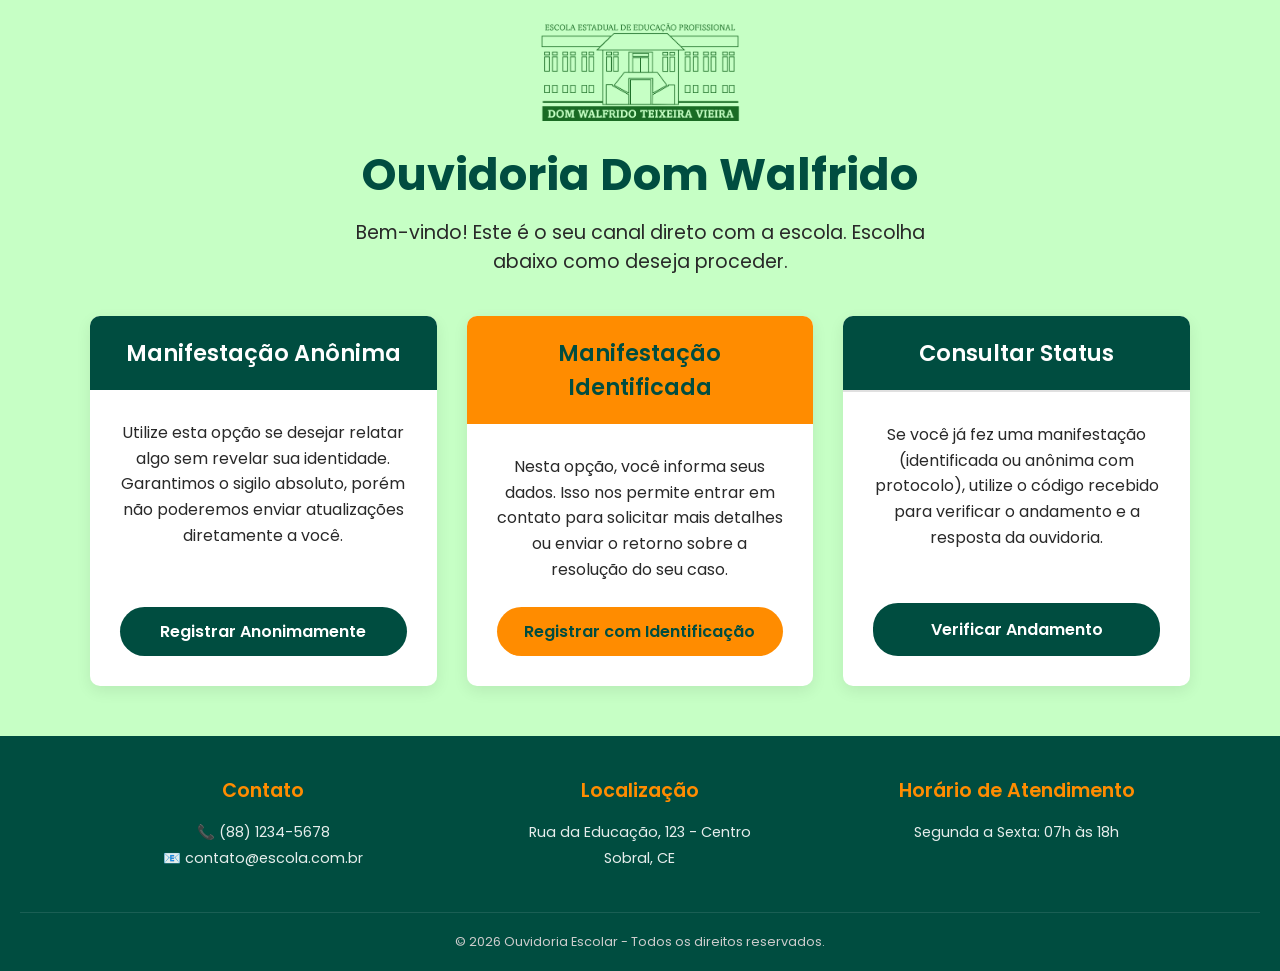
==== index.html @ 15848c96 "Primeiro commit" ====
<!DOCTYPE html>
<html lang="pt-br">
<head>
    <meta charset="UTF-8">
    <meta name="viewport" content="width=device-width, initial-scale=1.0">
    <title>Ouvidoria DW</title>
    <link rel="stylesheet" href="style.css">
    <link href="https://fonts.googleapis.com/css2?family=Poppins:wght@400;600;700&display=swap" rel="stylesheet">
</head>
<body>

    <main class="container">
        <header class="header">
            <img src="VERDE.png" alt="Logo da Escola" class="logo-escola">
            <h1>Ouvidoria Dom Walfrido</h1>
            <p class="boas-vindas">Bem-vindo! Este é o seu canal direto com a escola. Escolha abaixo como deseja proceder.</p>
        </header>

        <section class="opcoes-container">
            
            <div class="opcao-card">
                <div class="card-header color-verde">
                    <h2>Manifestação Anônima</h2>
                </div>
                <div class="card-body">
                    <p>Utilize esta opção se desejar relatar algo sem revelar sua identidade. Garantimos o sigilo absoluto, porém não poderemos enviar atualizações diretamente a você.</p>
                    <a href="#" class="btn btn-verde">Registrar Anonimamente</a>
                </div>
            </div>

            <div class="opcao-card">
                <div class="card-header color-laranja">
                    <h2>Manifestação Identificada</h2>
                </div>
                <div class="card-body">
                    <p>Nesta opção, você informa seus dados. Isso nos permite entrar em contato para solicitar mais detalhes ou enviar o retorno sobre a resolução do seu caso.</p>
                    <a href="#" class="btn btn-laranja">Registrar com Identificação</a>
                </div>
            </div>

            <div class="opcao-card">
                <div class="card-header color-branco">
                    <h2>Consultar Status</h2>
                </div>
                <div class="card-body">
                    <p>Se você já fez uma manifestação (identificada ou anônima com protocolo), utilize o código recebido para verificar o andamento e a resposta da ouvidoria.</p>
                    <a href="#" class="btn btn-borda">Verificar Andamento</a>
                </div>
            </div>

        </section>
    </main>
<footer class="footer">
        <div class="footer-content">
            <div class="footer-section">
                <h3>Contato</h3>
                <p>📞 (88) 1234-5678</p>
                <p>📧 contato@escola.com.br</p>
            </div>
            
            <div class="footer-section">
                <h3>Localização</h3>
                <p>Rua da Educação, 123 - Centro</p>
                <p>Sobral, CE</p>
            </div>

            <div class="footer-section">
                <h3>Horário de Atendimento</h3>
                <p>Segunda a Sexta: 07h às 18h</p>
            </div>
        </div>
        
        <div class="footer-bottom">
            <p>&copy; 2026 Ouvidoria Escolar - Todos os direitos reservados.</p>
        </div>
    </footer>
</body>
</html>
---- style.css ----
/* Configurações Gerais e Reset */
* {
    margin: 0;
    padding: 0;
    box-sizing: border-box;
}

body {
    font-family: 'Poppins', sans-serif; /* Fonte moderna e legível */
    background-color: #c6ffc5; /* Fundo claro para contraste */
    display: flex;
    justify-content: center;
    align-items: center;
    min-height: 100vh;
    padding: 0px;
    margin: 0;
    flex-direction: column;
    min-height: 100vh;
    width: 100%;
}

/* Container Principal */
.container {
    max-width: 1100px;
    width: 100%;
}

/* Cabeçalho da Página */
.header {
    text-align: center;
    margin-bottom: 50px;
}
/* Estilização da Logo */
.logo-escola {
    max-width: 200px; /* Ajuste o tamanho conforme necessário */
    height: auto;     /* Mantém a proporção da imagem */
    margin-top: 20px;
    margin-bottom: 20px; /* Espaço entre a logo e o título */
    display: block;   /* Garante que ela se comporte como bloco */
    margin-left: auto;
    margin-right: auto;
    align-self: center;
}

/* Ajuste opcional no Header para centralizar tudo perfeitamente */
.header {
    text-align: center;
    margin-bottom: 40px;
    display: flex;
    flex-direction: column;
    align-items: center;
}
.header h1 {
    color: #004d40; /* Verde Escuro */
    font-size: 2.8rem;
    font-weight: 700;
    margin-bottom: 10px;
}

.header .boas-vindas {
    color: #292929;
    font-size: 1.2rem;
    max-width: 600px;
    margin: 0 auto;
}

/* Container das Opções (Layout em Grade) */
.opcoes-container {
    display: grid;
    grid-template-columns: repeat(auto-fit, minmax(300px, 1fr));
    gap: 30px; /* Espaço entre os cards */
}

/* Estilo Geral do Card (Div de Opção) */
.opcao-card {
    background-color: white;
    border-radius: 10px;
    box-shadow: 0 5px 15px rgba(0, 0, 0, 0.08); /* Sombra suave */
    display: flex;
    flex-direction: column;
    overflow: hidden; /* Garante que o header respeite o border-radius */
    transition: transform 0.3s ease;
}

.opcao-card:hover {
    transform: translateY(-5px); /* Efeito de flutuar ao passar o mouse */
}

/* Cabeçalho do Card */
.card-header {
    padding: 20px;
    text-align: center;
}

.card-header h2 {
    font-size: 1.4rem;
    font-weight: 600;
}

/* Corpo do Card */
.card-body {
    padding: 30px;
    display: flex;
    flex-direction: column;
    justify-content: space-between; /* Empurra o botão para o final */
    flex-grow: 1; /* Garante que todos os corpos tenham a mesma altura */
}

.card-body p {
    color: #292929;
    line-height: 1.6;
    font-size: 1rem;
    margin-bottom: 25px;
    justify-content: center;
    text-align:center;
    align-items: center;
}

/* Estilo Geral dos Botões */
.btn {
    display: inline-block;
    padding: 12px 20px;
    border-radius: 25px;
    text-decoration: none;
    font-weight: 600;
    font-size: 1rem;
    text-align: center;
    transition: background-color 0.3s ease, color 0.3s ease;
}

/* Cores específicas (Header e Botão) */

/* Verde */
.color-verde {
    background-color: #004d40; /* Verde Escuro */
}
.color-verde h2 {
    color: white;
}
.btn-verde {
    background-color: #004d40;
    color: white;
}
.btn-verde:hover {
    background-color: #00332c;
}

/* Laranja */
.color-laranja {
    background-color: #ff8c00; /* Laranja */
}
.color-laranja h2 {
    color: #004d40; /* Texto escuro para contraste no laranja */
}
.btn-laranja {
    background-color: #ff8c00;
    color: #004d40;
}
.btn-laranja:hover {
    background-color: #e67e00;
}

/* Branco (Borda/Status) */
.color-branco {
    background-color: #004d40;
    border-bottom: 2px solid #e0e0e0;
}
.color-branco h2 {
    color: #ffffff;
}
.btn-borda {
    background-color: #004d40;
    color:  white;
    border: 2px solid #004d40;
}
.btn-borda:hover {
    background-color: #00332c;
    color: white;
}

/* Responsividade para telas muito pequenas */
@media (max-width: 650px) {
    .header h1 {
        font-size: 2rem;
    }
    .opcoes-container {
        grid-template-columns: 1fr; /* Uma coluna só */
    }
}
/* Estilização do Rodapé */
.footer {
    background-color: #004d40; /* Verde Escuro */
    color: white;
    padding: 40px 20px 20px;
    margin-top: 50px; /* Espaço entre o conteúdo e o rodapé */
    width: 100%;
}

.footer-content {
    max-width: 1100px;
    margin: 0 auto;
    display: grid;
    grid-template-columns: repeat(auto-fit, minmax(200px, 1fr));
    gap: 30px;
    text-align: center;
}

.footer-section h3 {
    color: #ff8c00; /* Laranja para destaque nos títulos */
    margin-bottom: 15px;
    font-size: 1.2rem;
    font-weight: 600;
}

.footer-section p {
    font-size: 0.9rem;
    line-height: 1.8;
    opacity: 0.9;
}

/* Linha final de direitos autorais */
.footer-bottom {
    text-align: center;
    margin-top: 40px;
    padding-top: 20px;
    border-top: 1px solid rgba(255, 255, 255, 0.1);
    font-size: 0.8rem;
    color: #ccc;
}

/* Pequeno ajuste no body para o rodapé colar no final se a página tiver pouco conteúdo */
body {
    flex-direction: column;
}

main {
    flex: 1; /* Faz o conteúdo principal ocupar o espaço disponível */
}
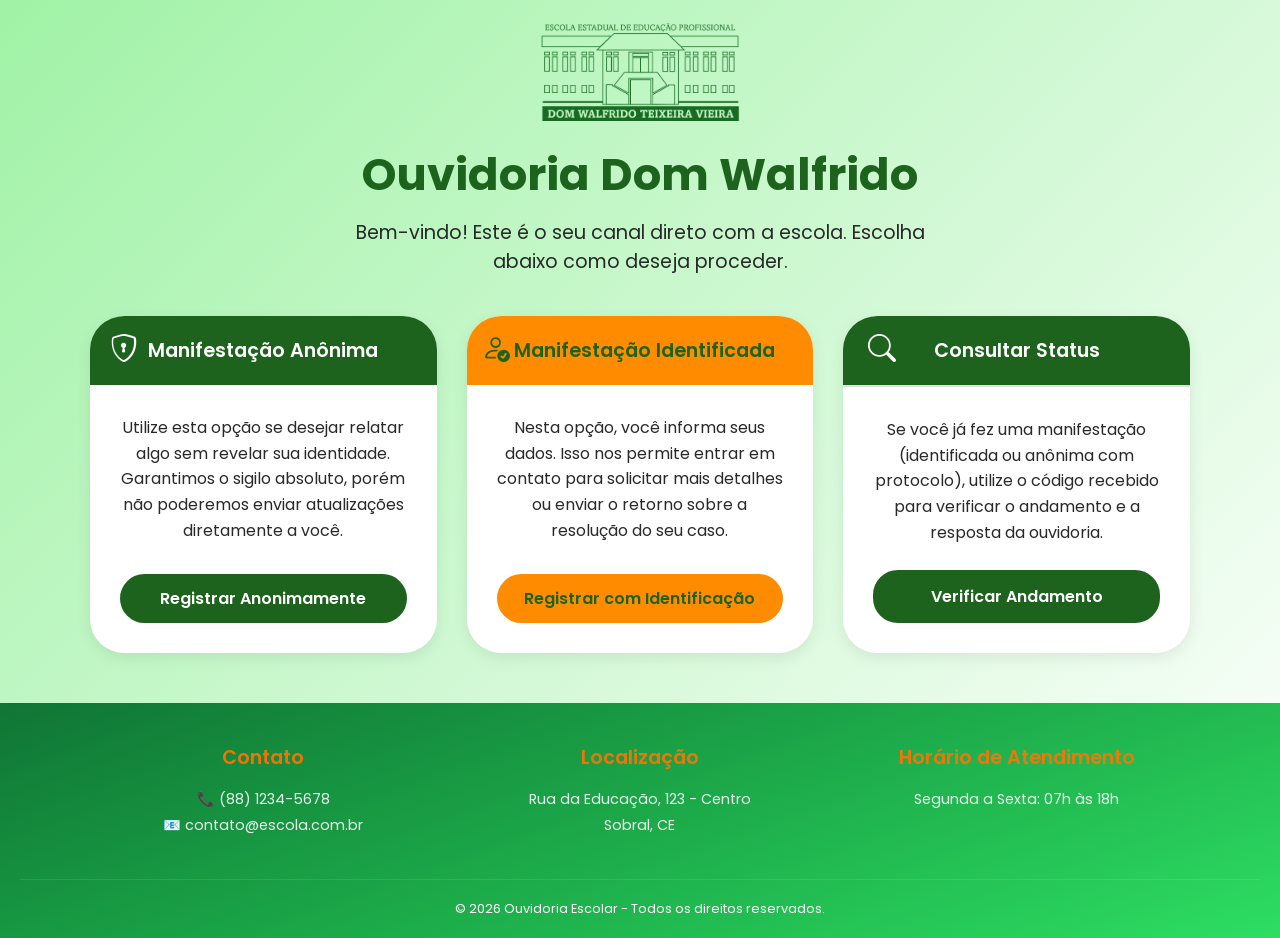
==== commit f478f621: "desing novo" ====
--- a/index.html
+++ b/index.html
@@ -4,6 +4,7 @@
     <meta charset="UTF-8">
     <meta name="viewport" content="width=device-width, initial-scale=1.0">
     <title>Ouvidoria DW</title>
+      <link href="https://cdn.jsdelivr.net/npm/bootstrap-icons@1.10.5/font/bootstrap-icons.css" rel="stylesheet">
     <link rel="stylesheet" href="style.css">
     <link href="https://fonts.googleapis.com/css2?family=Poppins:wght@400;600;700&display=swap" rel="stylesheet">
 </head>
@@ -21,6 +22,7 @@
             <div class="opcao-card">
                 <div class="card-header color-verde">
                     <h2>Manifestação Anônima</h2>
+                    <div class="icon"><i class="bi bi-shield-lock"></i></div>
                 </div>
                 <div class="card-body">
                     <p>Utilize esta opção se desejar relatar algo sem revelar sua identidade. Garantimos o sigilo absoluto, porém não poderemos enviar atualizações diretamente a você.</p>
@@ -30,8 +32,15 @@
 
             <div class="opcao-card">
                 <div class="card-header color-laranja">
-                    <h2>Manifestação Identificada</h2>
+                    <h2 class="ident_h2">Manifestação Identificada</h2>
+                    <div class="icon">
+                    <i class="bi bi-person-check">
+                </i>
+                
+               </div>
+                </i>
                 </div>
+                 
                 <div class="card-body">
                     <p>Nesta opção, você informa seus dados. Isso nos permite entrar em contato para solicitar mais detalhes ou enviar o retorno sobre a resolução do seu caso.</p>
                     <a href="#" class="btn btn-laranja">Registrar com Identificação</a>
@@ -41,6 +50,7 @@
             <div class="opcao-card">
                 <div class="card-header color-branco">
                     <h2>Consultar Status</h2>
+                         <div class="icon"><i class="bi bi-search"></i></div>
                 </div>
                 <div class="card-body">
                     <p>Se você já fez uma manifestação (identificada ou anônima com protocolo), utilize o código recebido para verificar o andamento e a resposta da ouvidoria.</p>
--- a/style.css
+++ b/style.css
@@ -7,7 +7,8 @@
 
 body {
     font-family: 'Poppins', sans-serif; /* Fonte moderna e legível */
-    background-color: #c6ffc5; /* Fundo claro para contraste */
+      background: linear-gradient(135deg,#a0f2a6 0%, #ffffff 100%);
+  min-height: 100vh;
     display: flex;
     justify-content: center;
     align-items: center;
@@ -51,7 +52,7 @@
     align-items: center;
 }
 .header h1 {
-    color: #004d40; /* Verde Escuro */
+    color: #1e631d; /* Verde Escuro */
     font-size: 2.8rem;
     font-weight: 700;
     margin-bottom: 10px;
@@ -74,13 +75,39 @@
 /* Estilo Geral do Card (Div de Opção) */
 .opcao-card {
     background-color: white;
-    border-radius: 10px;
+    border-radius: 10%;
     box-shadow: 0 5px 15px rgba(0, 0, 0, 0.08); /* Sombra suave */
     display: flex;
     flex-direction: column;
     overflow: hidden; /* Garante que o header respeite o border-radius */
     transition: transform 0.3s ease;
-}
+    position: relative;
+}
+  .icon  {
+    position: absolute;
+    left: 5px;         /* Distância da borda esquerda */
+    top: 10%;           /* Move para o meio */
+    transform: translateY(-50%); /* Ajuste fino para centralizar real */
+    font-size: 28px;
+   
+    
+    }
+    .color-laranja i {
+        color: #1e631d;
+        margin-right: 20px;
+     margin-left:10px;
+    }
+    .color-verde i {
+        color: #ffffff;
+        margin-right: auto;
+     margin-left:15px;
+    }
+    
+        .color-branco i {
+        color: #ffffff;
+        margin-right: auto;
+     margin-left:20px;
+    }
 
 .opcao-card:hover {
     transform: translateY(-5px); /* Efeito de flutuar ao passar o mouse */
@@ -90,13 +117,17 @@
 .card-header {
     padding: 20px;
     text-align: center;
+    
 }
 
 .card-header h2 {
-    font-size: 1.4rem;
+    font-size: 1.2rem;
     font-weight: 600;
-}
-
+    
+}
+.ident_h2{
+    margin-left:10px;
+}
 /* Corpo do Card */
 .card-body {
     padding: 30px;
@@ -132,17 +163,17 @@
 
 /* Verde */
 .color-verde {
-    background-color: #004d40; /* Verde Escuro */
+    background-color: #1e631d; /* Verde Escuro */
 }
 .color-verde h2 {
     color: white;
 }
 .btn-verde {
-    background-color: #004d40;
+    background-color: #1e631d;
     color: white;
 }
 .btn-verde:hover {
-    background-color: #00332c;
+    background-color:green;
 }
 
 /* Laranja */
@@ -150,31 +181,31 @@
     background-color: #ff8c00; /* Laranja */
 }
 .color-laranja h2 {
-    color: #004d40; /* Texto escuro para contraste no laranja */
+    color: #1e631d; /* Texto escuro para contraste no laranja */
 }
 .btn-laranja {
     background-color: #ff8c00;
-    color: #004d40;
+    color: #1e631d;
 }
 .btn-laranja:hover {
-    background-color: #e67e00;
+    background-color: #ffa73b;
 }
 
 /* Branco (Borda/Status) */
 .color-branco {
-    background-color: #004d40;
+    background-color: #1e631d;
     border-bottom: 2px solid #e0e0e0;
 }
 .color-branco h2 {
     color: #ffffff;
 }
 .btn-borda {
-    background-color: #004d40;
+    background-color: #1e631d;
     color:  white;
-    border: 2px solid #004d40;
+    border: 2px solid #1e631d;
 }
 .btn-borda:hover {
-    background-color: #00332c;
+    background-color: green;
     color: white;
 }
 
@@ -189,8 +220,8 @@
 }
 /* Estilização do Rodapé */
 .footer {
-    background-color: #004d40; /* Verde Escuro */
-    color: white;
+    background: linear-gradient(160deg, #107535, #09d847d9);
+    color: #ffffff;
     padding: 40px 20px 20px;
     margin-top: 50px; /* Espaço entre o conteúdo e o rodapé */
     width: 100%;
@@ -206,7 +237,7 @@
 }
 
 .footer-section h3 {
-    color: #ff8c00; /* Laranja para destaque nos títulos */
+    color: #ff7300ee; /* Laranja para destaque nos títulos */
     margin-bottom: 15px;
     font-size: 1.2rem;
     font-weight: 600;
@@ -225,7 +256,7 @@
     padding-top: 20px;
     border-top: 1px solid rgba(255, 255, 255, 0.1);
     font-size: 0.8rem;
-    color: #ccc;
+    color: #ffffff;
 }
 
 /* Pequeno ajuste no body para o rodapé colar no final se a página tiver pouco conteúdo */
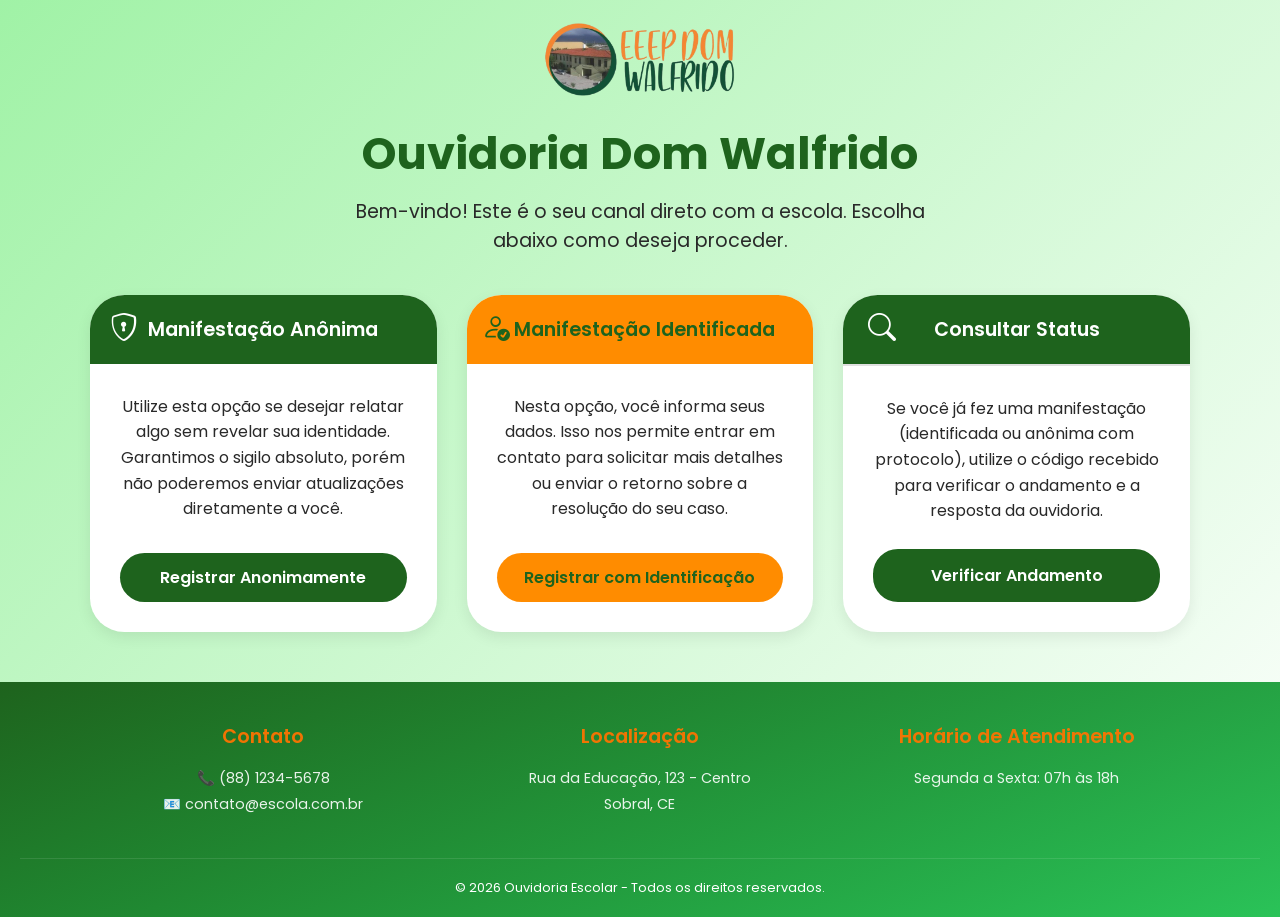
==== commit 360cd16b: "Atualizando design pagina principal" ====
--- a/index.html
+++ b/index.html
@@ -12,7 +12,7 @@
 
     <main class="container">
         <header class="header">
-            <img src="VERDE.png" alt="Logo da Escola" class="logo-escola">
+            <img src="logo_escola.png" alt="Logo da Escola" class="logo-escola">
             <h1>Ouvidoria Dom Walfrido</h1>
             <p class="boas-vindas">Bem-vindo! Este é o seu canal direto com a escola. Escolha abaixo como deseja proceder.</p>
         </header>
--- a/style.css
+++ b/style.css
@@ -220,7 +220,7 @@
 }
 /* Estilização do Rodapé */
 .footer {
-    background: linear-gradient(160deg, #107535, #09d847d9);
+    background: linear-gradient(160deg,  #1e631d, #05b83bd9);
     color: #ffffff;
     padding: 40px 20px 20px;
     margin-top: 50px; /* Espaço entre o conteúdo e o rodapé */
@@ -266,4 +266,61 @@
 
 main {
     flex: 1; /* Faz o conteúdo principal ocupar o espaço disponível */
+}
+/* Animações de Surgimento */
+@keyframes fadeInUp {
+    from {
+        opacity: 0;
+        transform: translateY(30px);
+    }
+    to {
+        opacity: 1;
+        transform: translateY(0);
+    }
+}
+
+@keyframes scaleIn {
+    from {
+        opacity: 0;
+        transform: scale(0.9);
+    }
+    to {
+        opacity: 1;
+        transform: scale(1);
+    }
+}
+
+/* Efeito de brilho sutil que percorre o card */
+@keyframes shine {
+    100% {
+        left: 125%;
+    }
+}
+.header {
+    animation: fadeInUp 0.8s ease-out forwards;
+}
+
+.opcao-card {
+    /* ... seu código anterior ... */
+    animation: scaleIn 0.6s ease-out backwards;
+}
+
+/* Delay cascata: cada card aparece um pouco depois do outro */
+.opcao-card:nth-child(1) { animation-delay: 0.2s; }
+.opcao-card:nth-child(2) { animation-delay: 0.4s; }
+.opcao-card:nth-child(3) { animation-delay: 0.6s; }
+.opcao-card::after {
+    content: "";
+    position: absolute;
+    top: 0;
+    left: -75%;
+    width: 50%;
+    height: 100%;
+    background: linear-gradient(to right, rgba(255,255,255,0) 0%, rgba(255,255,255,0.3) 100%);
+    transform: skewX(-25deg);
+    transition: 0.7s;
+}
+
+.opcao-card:hover::after {
+    animation: shine 0.75s;
 }
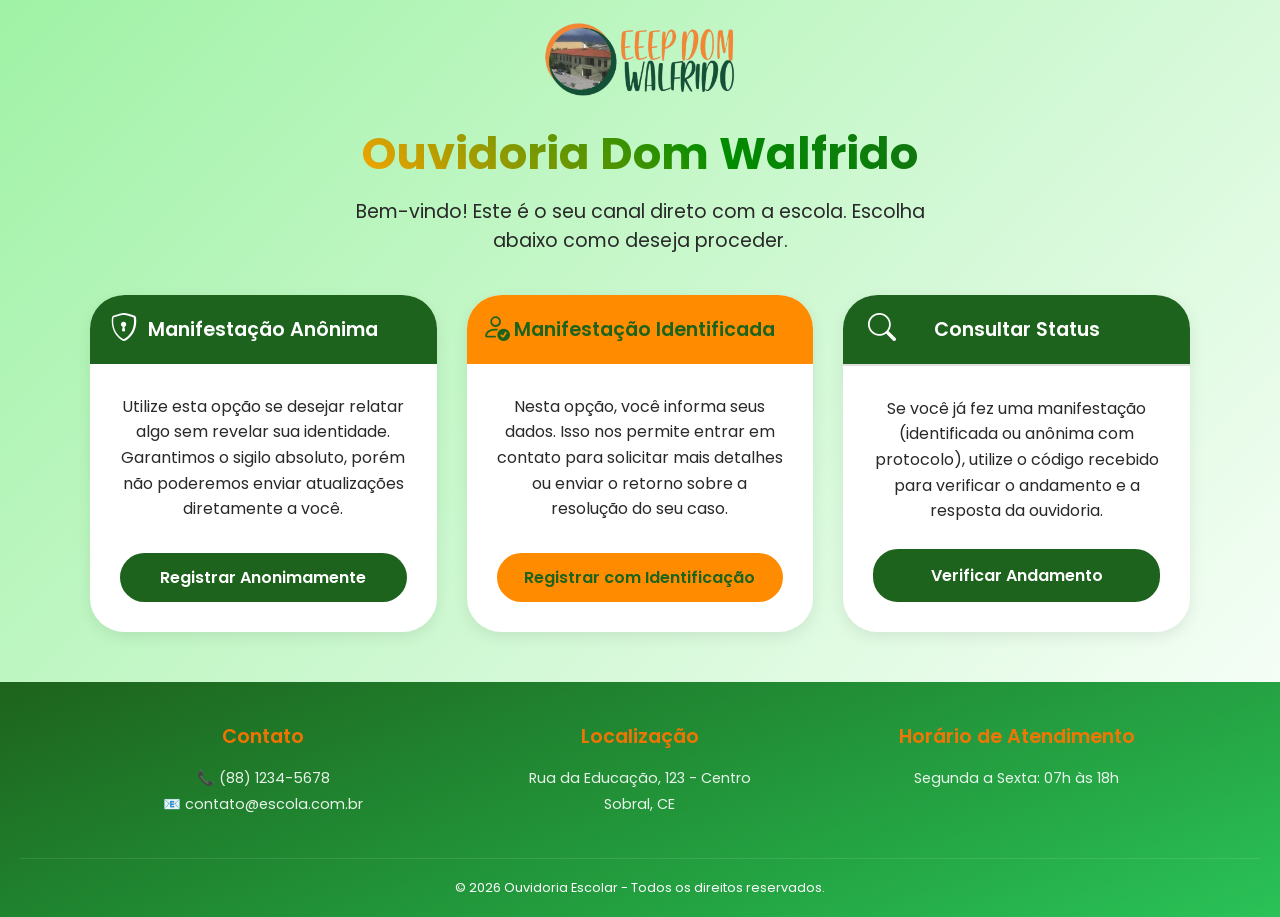
==== commit 8669fe1a: "Degrade titulo" ====
--- a/index.html
+++ b/index.html
@@ -13,7 +13,7 @@
     <main class="container">
         <header class="header">
             <img src="logo_escola.png" alt="Logo da Escola" class="logo-escola">
-            <h1>Ouvidoria Dom Walfrido</h1>
+            <h1 class="titulo">Ouvidoria Dom Walfrido</h1>
             <p class="boas-vindas">Bem-vindo! Este é o seu canal direto com a escola. Escolha abaixo como deseja proceder.</p>
         </header>
 
--- a/style.css
+++ b/style.css
@@ -51,11 +51,26 @@
     flex-direction: column;
     align-items: center;
 }
-.header h1 {
-    color: #1e631d; /* Verde Escuro */
+.titulo {
+    color: transparent; 
+    background:linear-gradient(45deg,rgb(253, 165, 0), rgb(2, 140, 0),#1e631d ,#0daa0a );
+    background-clip:text;
+    color: transparent; 
+    background-size: 200% auto;
     font-size: 2.8rem;
     font-weight: 700;
     margin-bottom: 10px;
+    animation: AnimeGrid 3s linear infinite ;
+}
+@keyframes AnimeGrid{
+0%{
+background-position: 200% 0%;
+}
+
+100%{
+background-position: 0% 50%;
+}
+
 }
 
 .header .boas-vindas {
@@ -93,7 +108,7 @@
     
     }
     .color-laranja i {
-        color: #1e631d;
+        color:#1e631d ;
         margin-right: 20px;
      margin-left:10px;
     }
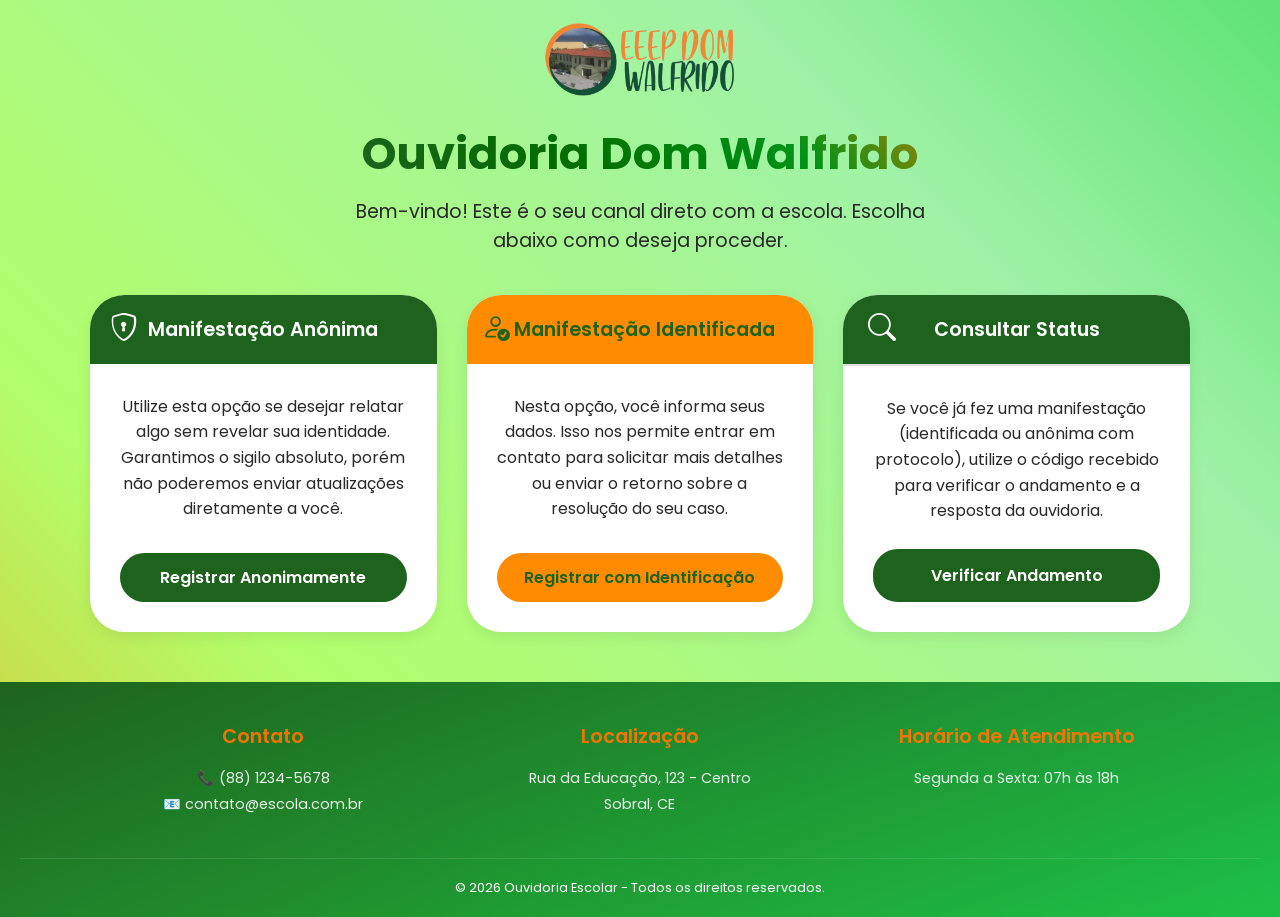
==== commit f3aef9d1: "pagina de cadrasto" ====
--- a/index.html
+++ b/index.html
@@ -43,7 +43,7 @@
                  
                 <div class="card-body">
                     <p>Nesta opção, você informa seus dados. Isso nos permite entrar em contato para solicitar mais detalhes ou enviar o retorno sobre a resolução do seu caso.</p>
-                    <a href="#" class="btn btn-laranja">Registrar com Identificação</a>
+                    <a href="login.html" class="btn btn-laranja">Registrar com Identificação</a>
                 </div>
             </div>
 
--- a/style.css
+++ b/style.css
@@ -6,8 +6,7 @@
 }
 
 body {
-    font-family: 'Poppins', sans-serif; /* Fonte moderna e legível */
-      background: linear-gradient(135deg,#a0f2a6 0%, #ffffff 100%);
+    font-family: 'Poppins', sans-serif; 
   min-height: 100vh;
     display: flex;
     justify-content: center;
@@ -18,6 +17,18 @@
     flex-direction: column;
     min-height: 100vh;
     width: 100%;
+     background: linear-gradient(45deg,rgb(255, 193, 101),rgb(255, 205, 129),#ff8c00 ,rgb(178, 255, 107), #a0f2a6,rgb(28, 211, 68),#1e631d,#1e631d ,#0daa0a );
+      background-size: 400% 400%;
+    animation: fundo 12s ease infinite;
+
+}
+@keyframes fundo{
+   0%{ background-position:0% 50%;
+}
+50%{ background-position: 100% 100%;
+}
+100%{ background-position: 0% 50%;
+}
 }
 
 /* Container Principal */
@@ -53,14 +64,16 @@
 }
 .titulo {
     color: transparent; 
-    background:linear-gradient(45deg,rgb(253, 165, 0), rgb(2, 140, 0),#1e631d ,#0daa0a );
-    background-clip:text;
-    color: transparent; 
+    background: linear-gradient(45deg, #1e631d, #026d00, #009218,#e77b00, #fc940b, #ff8c00);
+    background-size: 200% auto;
+    -webkit-background-clip: text;
+    -webkit-text-fill-color: transparent;
+    animation: AnimeGrid 12s linear infinite;
     background-size: 200% auto;
     font-size: 2.8rem;
     font-weight: 700;
     margin-bottom: 10px;
-    animation: AnimeGrid 3s linear infinite ;
+   
 }
 @keyframes AnimeGrid{
 0%{
@@ -224,21 +237,21 @@
     color: white;
 }
 
-/* Responsividade para telas muito pequenas */
+
 @media (max-width: 650px) {
     .header h1 {
         font-size: 2rem;
     }
     .opcoes-container {
-        grid-template-columns: 1fr; /* Uma coluna só */
-    }
-}
-/* Estilização do Rodapé */
+        grid-template-columns: 1fr; 
+    }
+}
+
 .footer {
     background: linear-gradient(160deg,  #1e631d, #05b83bd9);
     color: #ffffff;
     padding: 40px 20px 20px;
-    margin-top: 50px; /* Espaço entre o conteúdo e o rodapé */
+    margin-top: 50px; 
     width: 100%;
 }
 
@@ -274,13 +287,12 @@
     color: #ffffff;
 }
 
-/* Pequeno ajuste no body para o rodapé colar no final se a página tiver pouco conteúdo */
 body {
     flex-direction: column;
 }
 
 main {
-    flex: 1; /* Faz o conteúdo principal ocupar o espaço disponível */
+    flex: 1; 
 }
 /* Animações de Surgimento */
 @keyframes fadeInUp {
